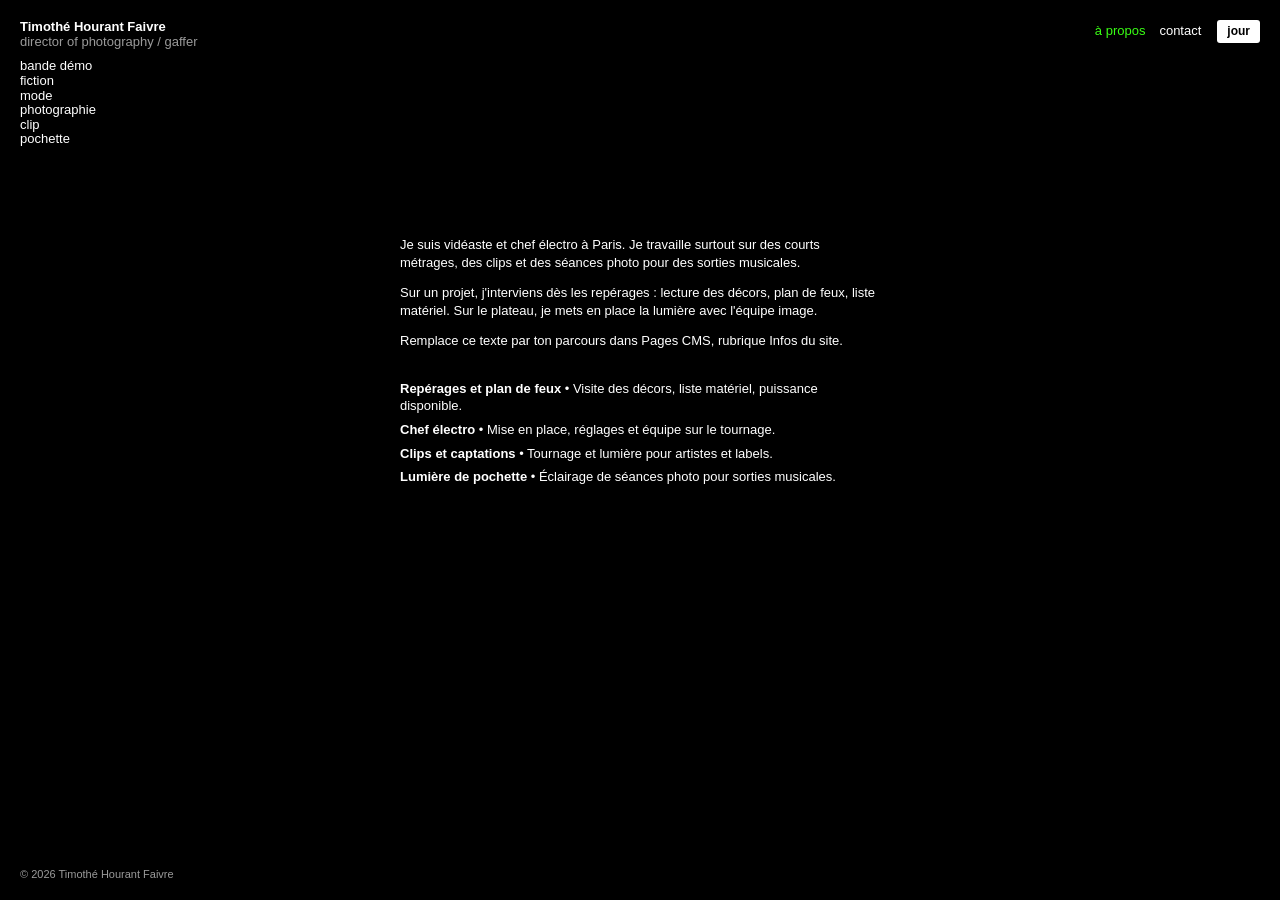
==== a-propos.html @ e12db629 "Mise en page en grille quatre colonnes, en-tête empilé, jour/nuit conservé Co-Authored-By: Claude Op" ====
<!doctype html>
<html lang="fr">
<head>
<meta charset="utf-8">
<meta name="viewport" content="width=device-width, initial-scale=1, viewport-fit=cover">
<title>À propos · Timothé Hourant Faivre</title>
<meta name="description" content="Timothé Hourant Faivre, director of photography et gaffer à Paris.">
<script>try{var t=localStorage.getItem("theme");if(t==="jour")document.documentElement.dataset.theme=t}catch(e){}</script>
<link rel="stylesheet" href="assets/style.css?v=5">
</head>
<body data-page="apropos">
<header class="haut">
  <div class="haut-gauche">
    <a href="index.html" class="ligne-nom" data-site="nom">Timothé Hourant Faivre</a>
    <span class="ligne-metier">director of photography / gaffer</span>
    <nav class="filtres" aria-label="catégories"><span id="categories"></span></nav>
  </div>
  <div class="haut-droite">
    <nav class="pages" aria-label="pages">
      <a href="a-propos.html" aria-current="page">à propos</a>
      <a href="contact.html">contact</a>
    </nav>
    <button type="button" class="bascule" id="bascule" aria-label="passer en mode jour">jour</button>
  </div>
</header>
<main>
  <div class="page-texte">
    <h1 class="sr">À propos</h1>
    <div id="photo"></div>
    <div class="bio" id="bio"></div>
    <ul class="services" id="services"></ul>
  </div>
</main>
<footer class="bas">© 2026 <span data-site="nom">Timothé Hourant Faivre</span></footer>
<script src="assets/site.js?v=5"></script>
</body>
</html>
---- assets/style.css ----
/* Timothé Hourant Faivre · mise en page en grille, typo grotesque, jour / nuit */

:root {
  --fond: #000;
  --texte: #fff;
  --doux: #9a9a9a;
  --case: #141414;
  --vert: #39ff14;
  --grotesque: "Neue Haas Grotesk Text", "Helvetica Neue", Helvetica, Arial, sans-serif;
  color-scheme: dark;
}
:root[data-theme="jour"] {
  --fond: #fff;
  --texte: #111;
  --doux: #6f6f6f;
  --case: #ececec;
  --vert: #12a33a;
  color-scheme: light;
}

* { box-sizing: border-box; }
html { -webkit-text-size-adjust: 100%; }
body {
  margin: 0;
  min-height: 100vh;
  display: flex;
  flex-direction: column;
  background: var(--fond);
  color: var(--texte);
  font: 400 13px/1.1 var(--grotesque);
  -webkit-font-smoothing: antialiased;
}
a { color: inherit; text-decoration: none; }
a:hover, a[aria-current="page"] { color: var(--vert); }
img { display: block; max-width: 100%; }
.sr { position: absolute; width: 1px; height: 1px; overflow: hidden; clip: rect(0 0 0 0); white-space: nowrap; }

/* En-tête : colonne de liens en haut à gauche, pages et bouton en haut à droite */
.haut {
  display: flex;
  justify-content: space-between;
  align-items: flex-start;
  gap: 24px;
  padding: 20px 20px 0;
}
.haut-gauche { display: flex; flex-direction: column; gap: 1px; line-height: 1.05; }
.ligne-nom { font-weight: 700; }
.ligne-metier { color: var(--doux); margin-bottom: 10px; }
.filtres #categories { display: flex; flex-direction: column; gap: 1px; }
.haut-droite { display: flex; align-items: center; gap: 16px; }
.pages { display: flex; gap: 14px; }
.bascule {
  appearance: none;
  border: 0;
  border-radius: 3px;
  padding: 5px 10px 6px;
  background: var(--texte);
  color: var(--fond);
  font: 700 12px/1 var(--grotesque);
  cursor: pointer;
}
.bascule:hover { background: var(--vert); color: #000; }

main { flex: 1; width: 100%; }

/* Grille de l'accueil : quatre colonnes, une vignette par projet */
.grille {
  display: grid;
  grid-template-columns: repeat(4, minmax(0, 1fr));
  column-gap: 20px;
  row-gap: 110px;
  max-width: 1110px;
  margin: 90px auto 140px;
  padding: 0 20px;
}
.carte { display: block; }
.vignette-img {
  display: block;
  aspect-ratio: 16 / 9.7;
  overflow: hidden;
  background: var(--case);
}
.vignette-img img { width: 100%; height: 100%; object-fit: cover; transition: opacity .2s; }
.carte:hover .vignette-img img { opacity: .82; }
.legende {
  display: block;
  margin-top: 6px;
  text-align: center;
  font-size: 8px;
  letter-spacing: .04em;
  text-transform: uppercase;
  opacity: .8;
}
.carte:hover .legende { opacity: 1; }
.attente { display: block; width: 100%; height: 100%; background: var(--case); }
.vide { grid-column: 1 / -1; text-align: center; color: var(--doux); }

/* Page projet : une ligne de crédits centrée, grand lecteur, photogrammes */
.projet { max-width: 1110px; margin: 60px auto 120px; padding: 0 20px; }
.credits { text-align: center; font-size: 11px; line-height: 1.35; margin-bottom: 26px; }
.credits p { margin: 0; }
.credits p + p { color: var(--doux); }
.credits .desc { margin-top: 6px; }
.ecran { position: relative; aspect-ratio: 16 / 9; background: var(--case); }
.ecran iframe { position: absolute; inset: 0; width: 100%; height: 100%; border: 0; }
.lien-ext { text-align: center; margin: 40px 0; }
.trois { display: grid; grid-template-columns: repeat(3, minmax(0, 1fr)); gap: 20px; margin-top: 20px; }
.cadre { display: block; aspect-ratio: 16 / 9.7; overflow: hidden; background: var(--case); }
.cadre img { width: 100%; height: 100%; object-fit: cover; }
.retour { text-align: center; margin-top: 50px; }

/* À propos, contact */
.page-texte { max-width: 520px; margin: 90px auto 140px; padding: 0 20px; line-height: 1.35; }
.portrait { width: 100%; max-width: 260px; margin-bottom: 24px; }
.bio p { margin: 0 0 1em; }
.services { list-style: none; padding: 0; margin: 30px 0 0; }
.services li { margin-bottom: 6px; }
.contact { text-align: center; }
.contact .petit { color: var(--doux); }
.mail { display: inline-block; font-size: 22px; font-weight: 700; margin: 10px 0; }
.copier {
  appearance: none; border: 1px solid var(--texte); border-radius: 3px; background: none;
  color: var(--texte); font: 400 12px/1 var(--grotesque); padding: 5px 10px 6px; cursor: pointer;
}
.copier:hover { border-color: var(--vert); color: var(--vert); }
.liens { display: flex; justify-content: center; gap: 14px; margin-top: 24px; }

/* Pied de page */
.bas { padding: 0 20px 20px; font-size: 11px; color: var(--doux); }

@media (max-width: 900px) {
  .grille { grid-template-columns: repeat(2, minmax(0, 1fr)); row-gap: 60px; margin-top: 60px; }
}
@media (max-width: 560px) {
  .haut { padding: 16px 16px 0; }
  .haut-droite { flex-direction: column-reverse; align-items: flex-end; gap: 10px; }
  .grille { column-gap: 12px; row-gap: 40px; padding: 0 16px; margin: 44px auto 90px; }
  .legende { font-size: 7.5px; }
  .projet, .page-texte { padding: 0 16px; margin-top: 44px; }
  .trois { gap: 8px; }
  .bas { padding: 0 16px 16px; }
}
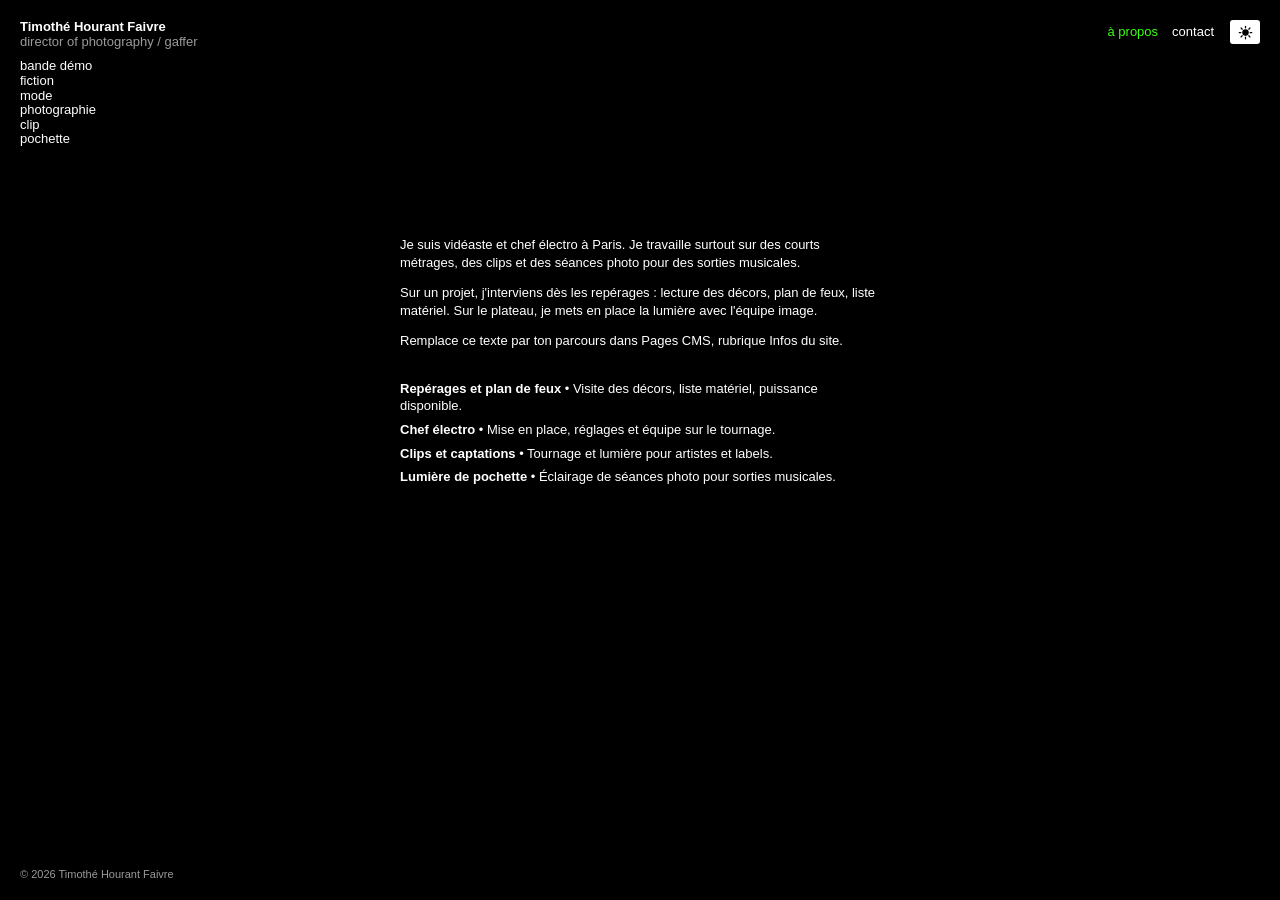
==== commit 99f2ec91: "Bouton jour/nuit : icônes soleil et lune Co-Authored-By: Claude Opus 5.5 <noreply@anthropic.com> Cla" ====
--- a/a-propos.html
+++ b/a-propos.html
@@ -6,7 +6,7 @@
 <title>À propos · Timothé Hourant Faivre</title>
 <meta name="description" content="Timothé Hourant Faivre, director of photography et gaffer à Paris.">
 <script>try{var t=localStorage.getItem("theme");if(t==="jour")document.documentElement.dataset.theme=t}catch(e){}</script>
-<link rel="stylesheet" href="assets/style.css?v=5">
+<link rel="stylesheet" href="assets/style.css?v=6">
 </head>
 <body data-page="apropos">
 <header class="haut">
@@ -20,7 +20,7 @@
       <a href="a-propos.html" aria-current="page">à propos</a>
       <a href="contact.html">contact</a>
     </nav>
-    <button type="button" class="bascule" id="bascule" aria-label="passer en mode jour">jour</button>
+    <button type="button" class="bascule" id="bascule" aria-label="passer en mode jour"></button>
   </div>
 </header>
 <main>
@@ -32,6 +32,6 @@
   </div>
 </main>
 <footer class="bas">© 2026 <span data-site="nom">Timothé Hourant Faivre</span></footer>
-<script src="assets/site.js?v=5"></script>
+<script src="assets/site.js?v=6"></script>
 </body>
 </html>
--- a/assets/style.css
+++ b/assets/style.css
@@ -53,7 +53,8 @@
   appearance: none;
   border: 0;
   border-radius: 3px;
-  padding: 5px 10px 6px;
+  display: inline-flex; align-items: center; justify-content: center;
+  width: 30px; height: 24px; padding: 0;
   background: var(--texte);
   color: var(--fond);
   font: 700 12px/1 var(--grotesque);
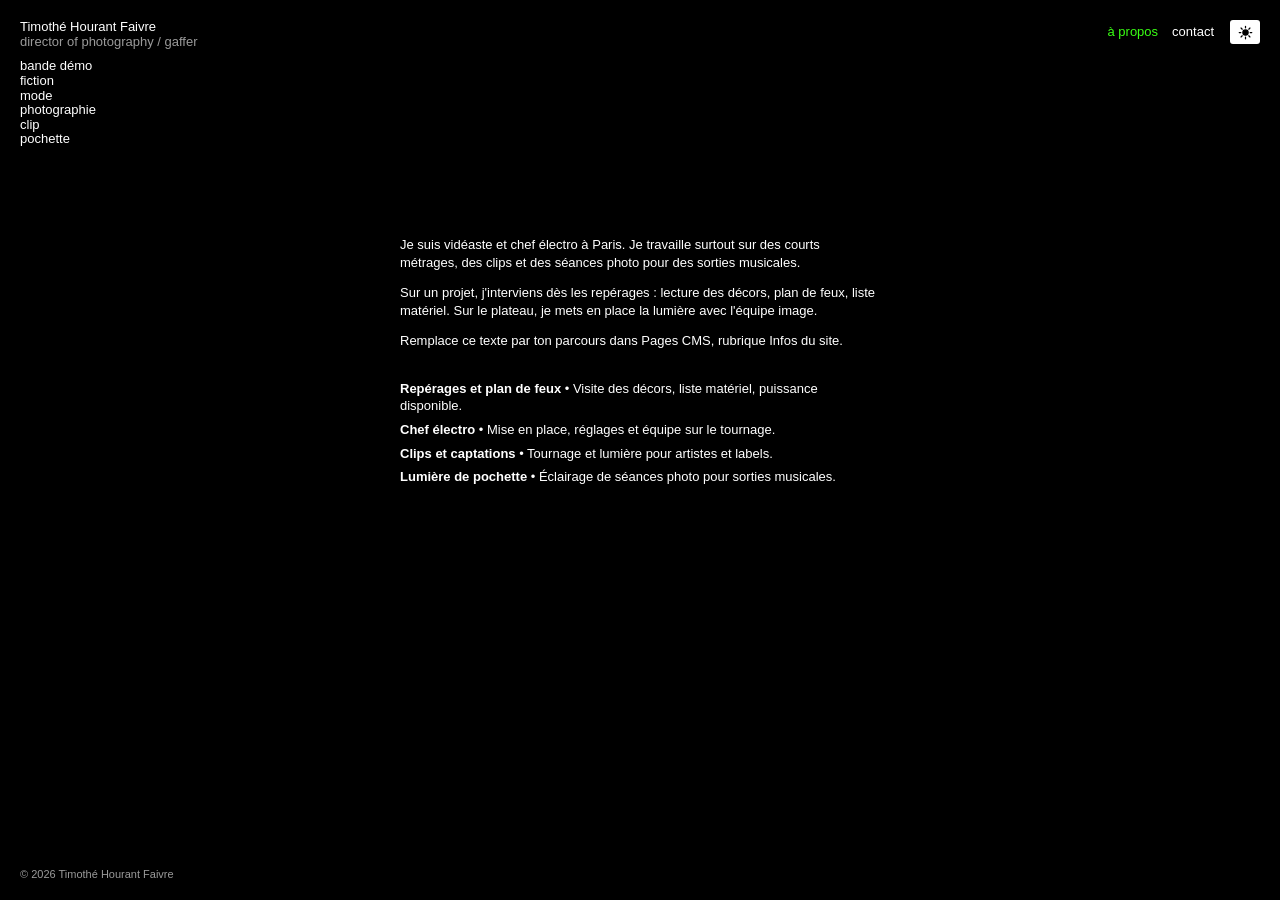
==== commit 1a551774: "Nom en graisse normale Co-Authored-By: Claude Opus 5.5 <noreply@anthropic.com> Claude-Session: https" ====
--- a/a-propos.html
+++ b/a-propos.html
@@ -6,7 +6,7 @@
 <title>À propos · Timothé Hourant Faivre</title>
 <meta name="description" content="Timothé Hourant Faivre, director of photography et gaffer à Paris.">
 <script>try{var t=localStorage.getItem("theme");if(t==="jour")document.documentElement.dataset.theme=t}catch(e){}</script>
-<link rel="stylesheet" href="assets/style.css?v=6">
+<link rel="stylesheet" href="assets/style.css?v=7">
 </head>
 <body data-page="apropos">
 <header class="haut">
@@ -32,6 +32,6 @@
   </div>
 </main>
 <footer class="bas">© 2026 <span data-site="nom">Timothé Hourant Faivre</span></footer>
-<script src="assets/site.js?v=6"></script>
+<script src="assets/site.js?v=7"></script>
 </body>
 </html>
--- a/assets/style.css
+++ b/assets/style.css
@@ -44,7 +44,7 @@
   padding: 20px 20px 0;
 }
 .haut-gauche { display: flex; flex-direction: column; gap: 1px; line-height: 1.05; }
-.ligne-nom { font-weight: 700; }
+.ligne-nom { font-weight: 400; }
 .ligne-metier { color: var(--doux); margin-bottom: 10px; }
 .filtres #categories { display: flex; flex-direction: column; gap: 1px; }
 .haut-droite { display: flex; align-items: center; gap: 16px; }
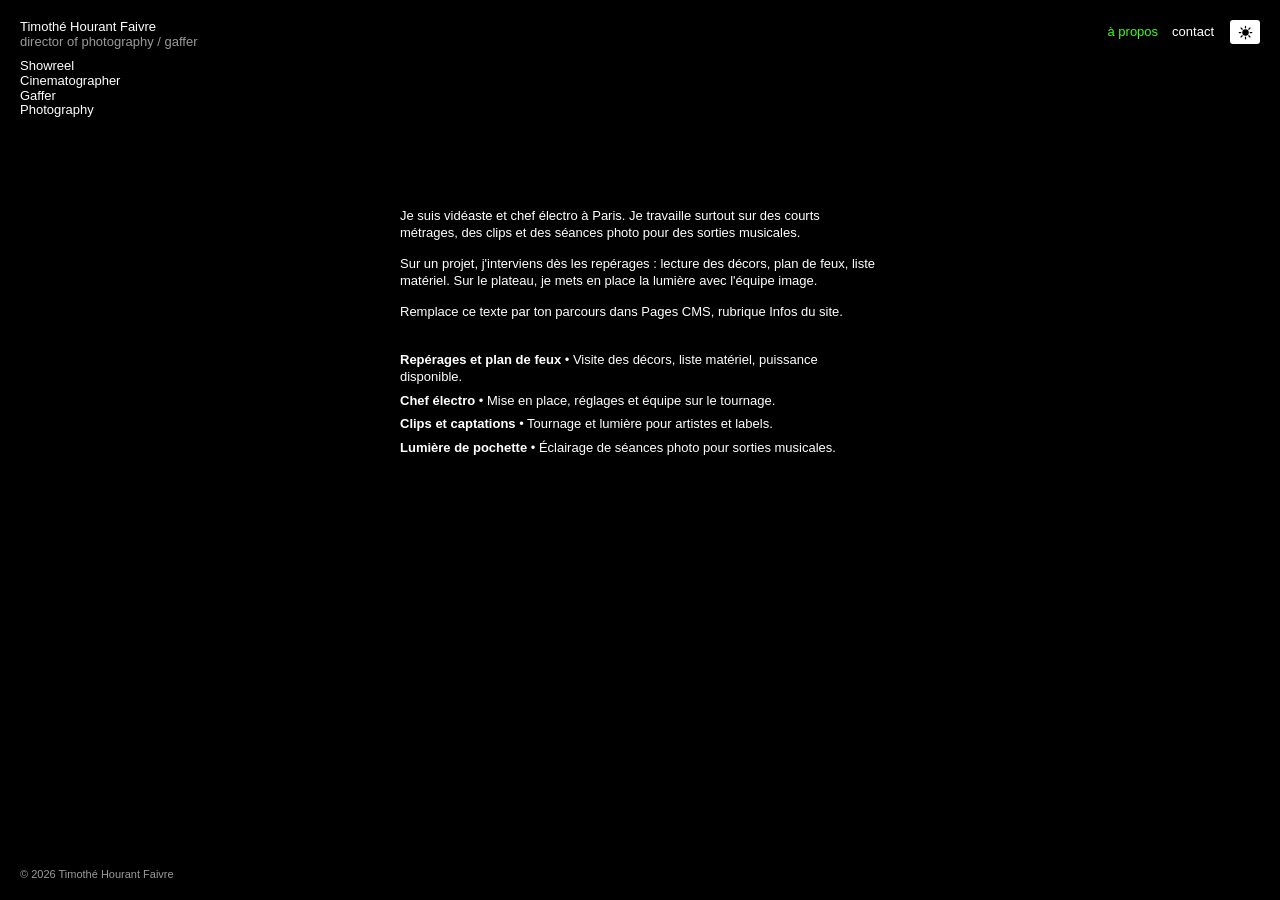
==== commit 335886ec: "Sections Showreel, Cinematographer, Gaffer, Photography Co-Authored-By: Claude Opus 5.5 <noreply@ant" ====
--- a/a-propos.html
+++ b/a-propos.html
@@ -6,7 +6,7 @@
 <title>À propos · Timothé Hourant Faivre</title>
 <meta name="description" content="Timothé Hourant Faivre, director of photography et gaffer à Paris.">
 <script>try{var t=localStorage.getItem("theme");if(t==="jour")document.documentElement.dataset.theme=t}catch(e){}</script>
-<link rel="stylesheet" href="assets/style.css?v=7">
+<link rel="stylesheet" href="assets/style.css?v=8">
 </head>
 <body data-page="apropos">
 <header class="haut">
@@ -32,6 +32,6 @@
   </div>
 </main>
 <footer class="bas">© 2026 <span data-site="nom">Timothé Hourant Faivre</span></footer>
-<script src="assets/site.js?v=7"></script>
+<script src="assets/site.js?v=8"></script>
 </body>
 </html>
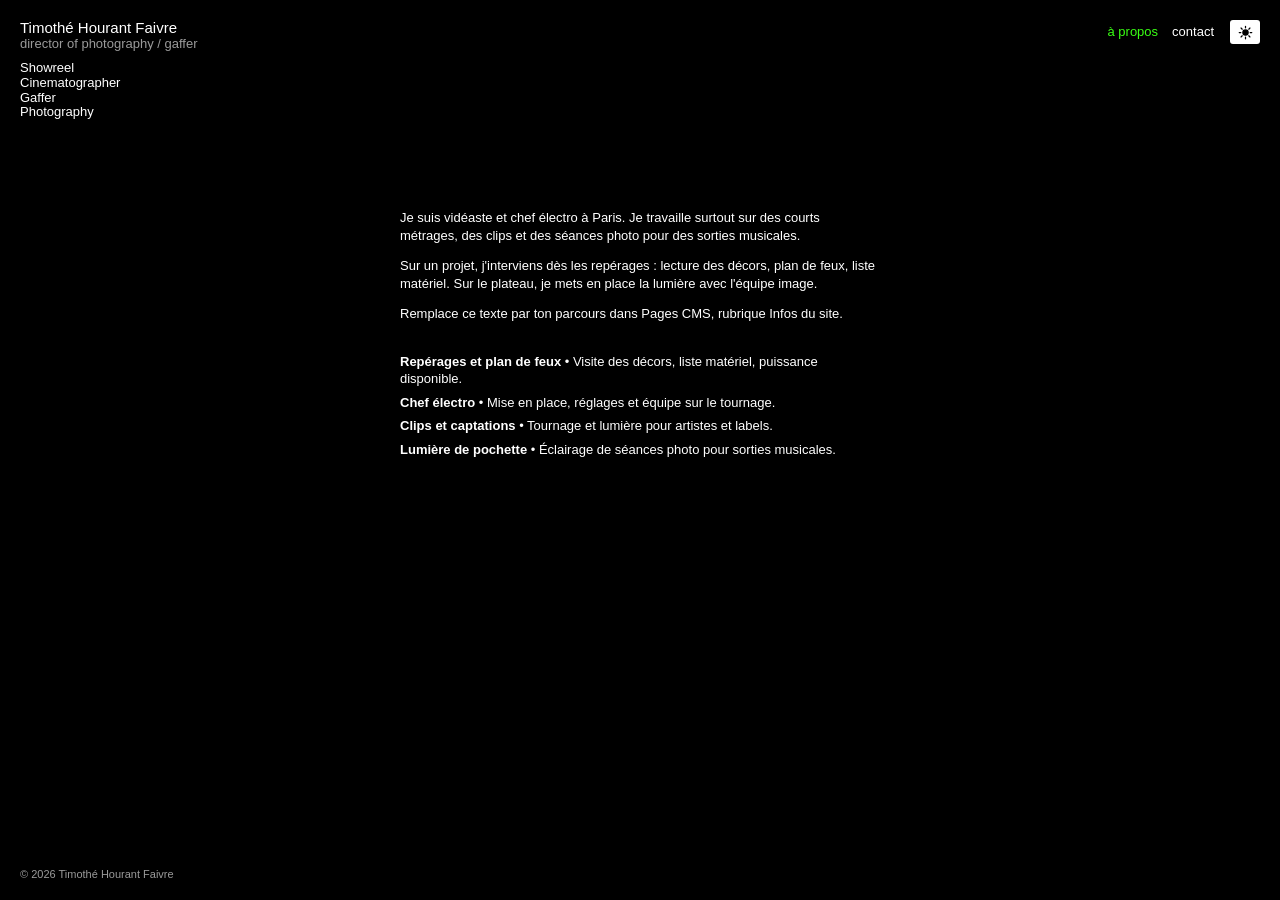
==== commit bc048a30: "Nom légèrement plus grand Co-Authored-By: Claude Opus 5.5 <noreply@anthropic.com> Claude-Session: ht" ====
--- a/a-propos.html
+++ b/a-propos.html
@@ -6,7 +6,7 @@
 <title>À propos · Timothé Hourant Faivre</title>
 <meta name="description" content="Timothé Hourant Faivre, director of photography et gaffer à Paris.">
 <script>try{var t=localStorage.getItem("theme");if(t==="jour")document.documentElement.dataset.theme=t}catch(e){}</script>
-<link rel="stylesheet" href="assets/style.css?v=8">
+<link rel="stylesheet" href="assets/style.css?v=10">
 </head>
 <body data-page="apropos">
 <header class="haut">
@@ -32,6 +32,6 @@
   </div>
 </main>
 <footer class="bas">© 2026 <span data-site="nom">Timothé Hourant Faivre</span></footer>
-<script src="assets/site.js?v=8"></script>
+<script src="assets/site.js?v=10"></script>
 </body>
 </html>
--- a/assets/style.css
+++ b/assets/style.css
@@ -44,7 +44,7 @@
   padding: 20px 20px 0;
 }
 .haut-gauche { display: flex; flex-direction: column; gap: 1px; line-height: 1.05; }
-.ligne-nom { font-weight: 400; }
+.ligne-nom { font-weight: 500; font-size: 15px; }
 .ligne-metier { color: var(--doux); margin-bottom: 10px; }
 .filtres #categories { display: flex; flex-direction: column; gap: 1px; }
 .haut-droite { display: flex; align-items: center; gap: 16px; }
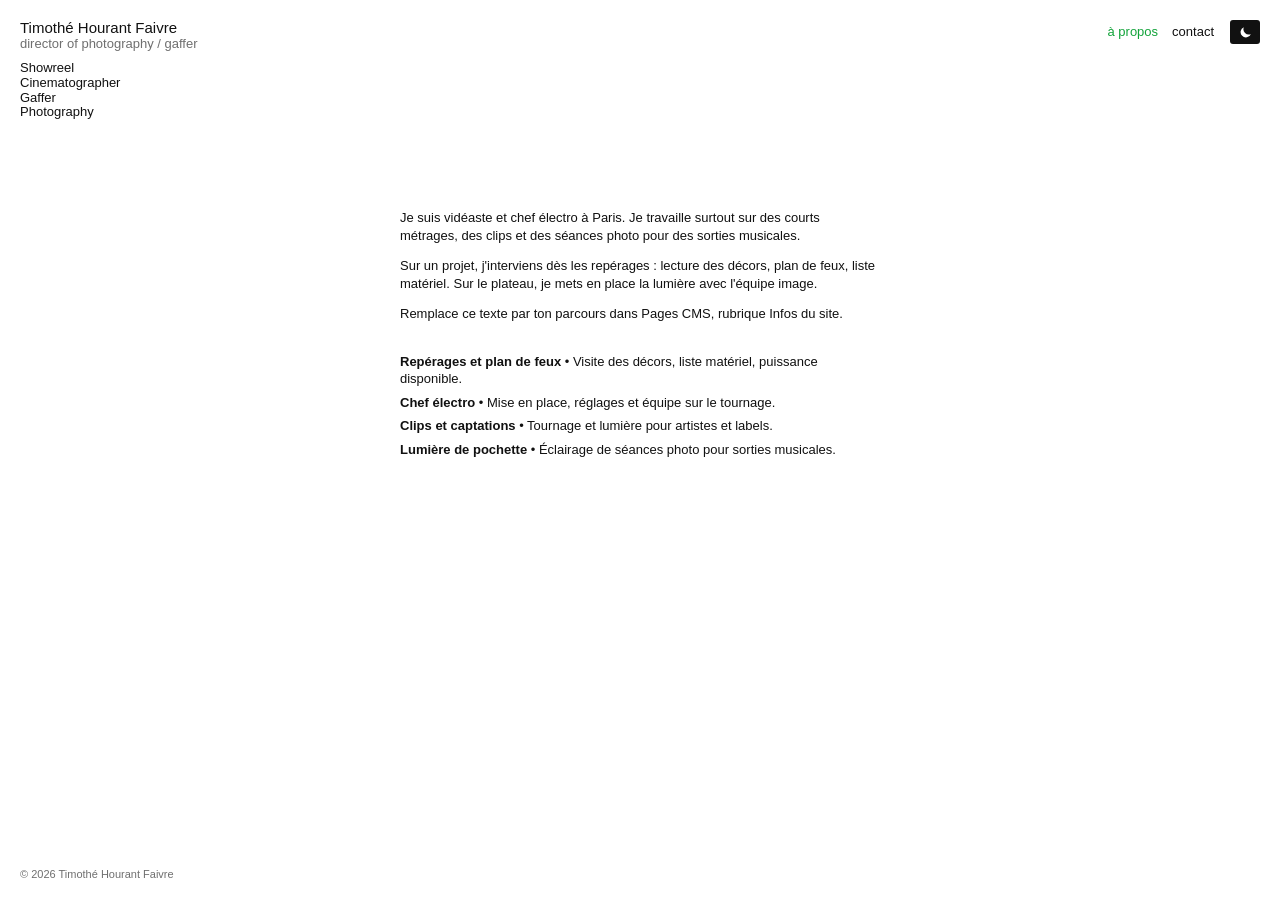
==== commit 07474182: "Mode jour par défaut à l'arrivée Co-Authored-By: Claude Opus 5.5 <noreply@anthropic.com> Claude-Sess" ====
--- a/a-propos.html
+++ b/a-propos.html
@@ -5,8 +5,8 @@
 <meta name="viewport" content="width=device-width, initial-scale=1, viewport-fit=cover">
 <title>À propos · Timothé Hourant Faivre</title>
 <meta name="description" content="Timothé Hourant Faivre, director of photography et gaffer à Paris.">
-<script>try{var t=localStorage.getItem("theme");if(t==="jour")document.documentElement.dataset.theme=t}catch(e){}</script>
-<link rel="stylesheet" href="assets/style.css?v=10">
+<script>try{var t=localStorage.getItem("theme");if(t!=="nuit")document.documentElement.dataset.theme="jour"}catch(e){document.documentElement.dataset.theme="jour"}</script>
+<link rel="stylesheet" href="assets/style.css?v=11">
 </head>
 <body data-page="apropos">
 <header class="haut">
@@ -32,6 +32,6 @@
   </div>
 </main>
 <footer class="bas">© 2026 <span data-site="nom">Timothé Hourant Faivre</span></footer>
-<script src="assets/site.js?v=10"></script>
+<script src="assets/site.js?v=11"></script>
 </body>
 </html>
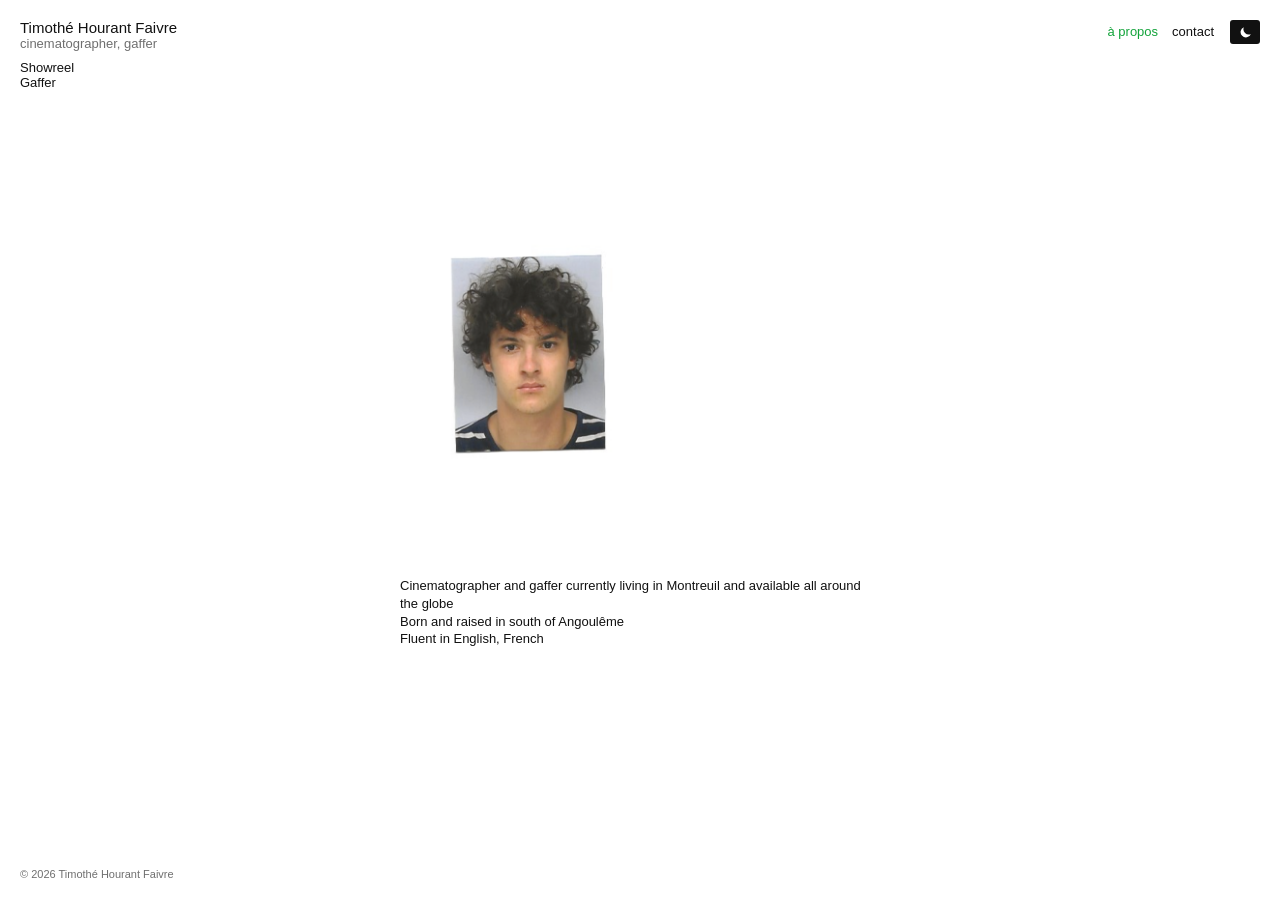
==== commit e24fd411: "À propos affiche la phrase d'accueil ; métier sous le nom modifiable dans Pages CMS Co-Authored-By: " ====
--- a/a-propos.html
+++ b/a-propos.html
@@ -6,13 +6,13 @@
 <title>À propos · Timothé Hourant Faivre</title>
 <meta name="description" content="Timothé Hourant Faivre, director of photography et gaffer à Paris.">
 <script>try{var t=localStorage.getItem("theme");if(t!=="nuit")document.documentElement.dataset.theme="jour"}catch(e){document.documentElement.dataset.theme="jour"}</script>
-<link rel="stylesheet" href="assets/style.css?v=11">
+<link rel="stylesheet" href="assets/style.css?v=12">
 </head>
 <body data-page="apropos">
 <header class="haut">
   <div class="haut-gauche">
     <a href="index.html" class="ligne-nom" data-site="nom">Timothé Hourant Faivre</a>
-    <span class="ligne-metier">director of photography / gaffer</span>
+    <span class="ligne-metier" data-site="metier">director of photography / gaffer</span>
     <nav class="filtres" aria-label="catégories"><span id="categories"></span></nav>
   </div>
   <div class="haut-droite">
@@ -32,6 +32,6 @@
   </div>
 </main>
 <footer class="bas">© 2026 <span data-site="nom">Timothé Hourant Faivre</span></footer>
-<script src="assets/site.js?v=11"></script>
+<script src="assets/site.js?v=12"></script>
 </body>
 </html>
